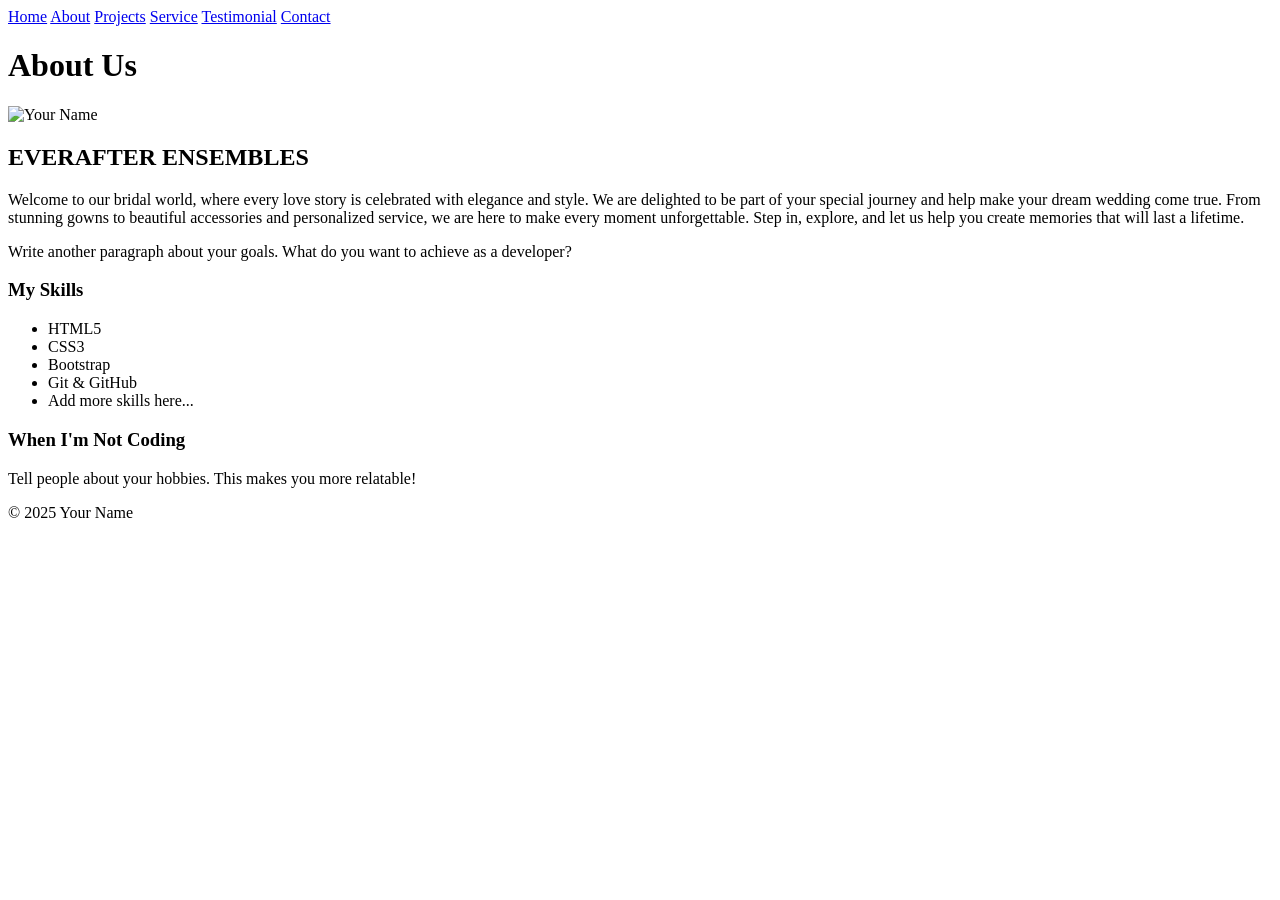
==== about.html @ 8af63aa6 "Updated content" ====
<!DOCTYPE html> 

<html lang="en"> 

<head> 

    <meta charset="UTF-8"> 

    <meta name="viewport" content="width=device-width, initial-scale=1.0"> 

    <title>Page Title</title> 

</head> 

<body> 
    <nav> 

    <a href="index.html">Home</a> 

    <a href="about.html">About</a> 

    <a href="projects.html">Projects</a> 

    <a href="service.html">Service</a>  
    
    <a href="testimonial.html">Testimonial</a>

    <a href="contact.html">Contact</a>

</nav> 

    <header> 

    <h1>About Us</h1> 

</header> 

 

<main> 

    <img src="your-profile-picture.jpg" alt="Your Name" width="200"> 

     

    <h2>EVERAFTER ENSEMBLES</h2> 

     

    <p>Welcome to our bridal world, where every love story is celebrated with elegance and style. We are delighted to be part of your special journey and help make your dream wedding come true. From stunning gowns to beautiful accessories and personalized service, we are here to make every moment unforgettable. Step in, explore, and let us help you create memories that will last a lifetime.</p> 

     

    <p>Write another paragraph about your goals. What do you want to achieve as a developer?</p> 

     

    <h3>My Skills</h3> 

    <ul> 

        <li>HTML5</li> 

        <li>CSS3</li> 

        <li>Bootstrap</li> 

        <li>Git & GitHub</li> 

        <li>Add more skills here...</li> 

    </ul> 

     

    <h3>When I'm Not Coding</h3> 

    <p>Tell people about your hobbies. This makes you more relatable!</p> 

</main> 

 

<footer> 

    <p>&copy; 2025 Your Name</p> 

</footer> <!-- Your content will go here --> 

</body> 

</html>
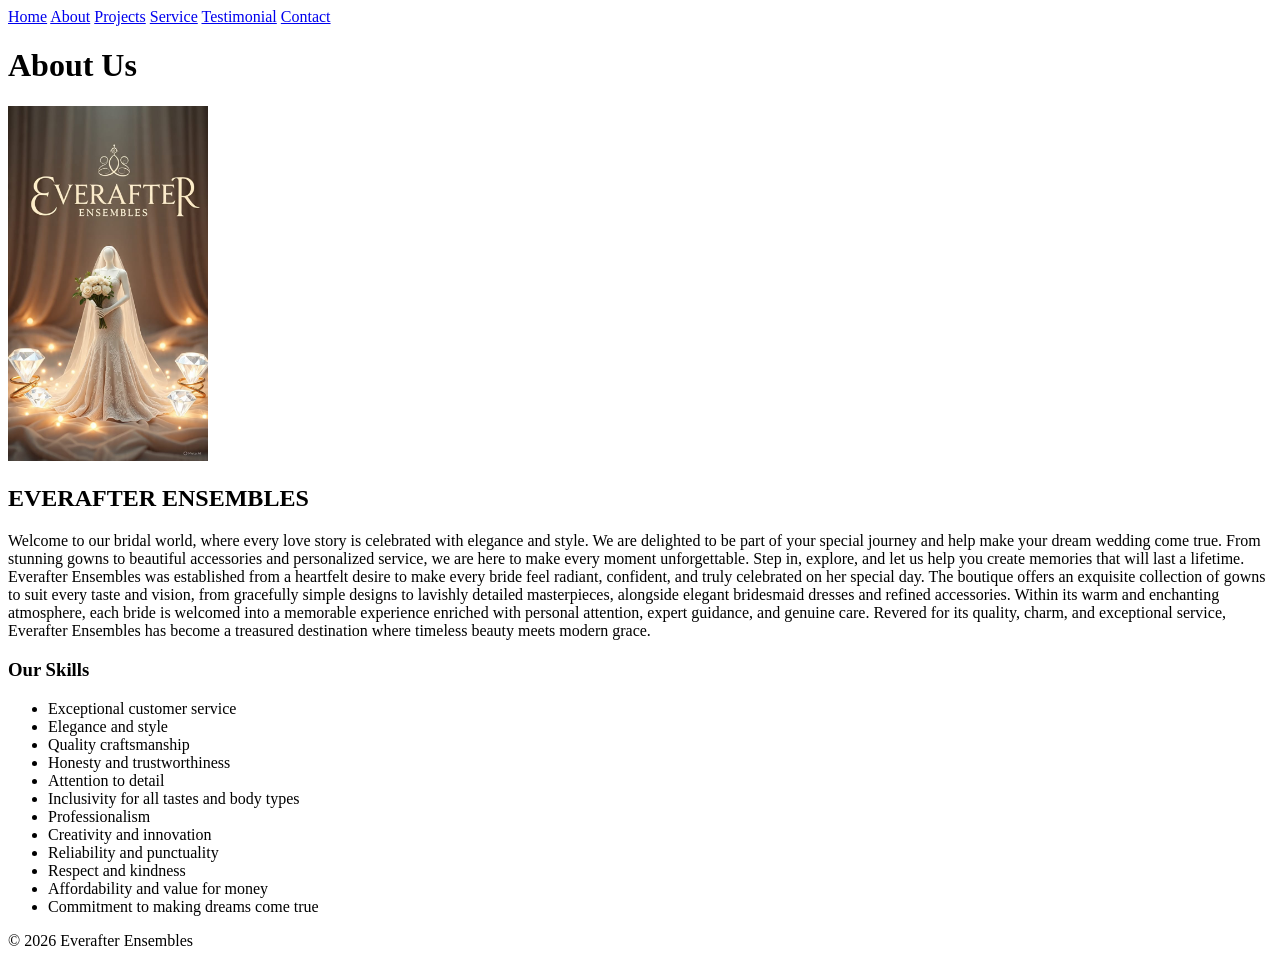
==== commit 2d8c73cd: "Updated content" ====
--- a/about.html
+++ b/about.html
@@ -39,7 +39,7 @@
 
 <main> 
 
-    <img src="your-profile-picture.jpg" alt="Your Name" width="200"> 
+    <img src="profile picture.jpeg" alt="Your Name" width="200"> 
 
      
 
@@ -47,35 +47,47 @@
 
      
 
-    <p>Welcome to our bridal world, where every love story is celebrated with elegance and style. We are delighted to be part of your special journey and help make your dream wedding come true. From stunning gowns to beautiful accessories and personalized service, we are here to make every moment unforgettable. Step in, explore, and let us help you create memories that will last a lifetime.</p> 
+    <p>Welcome to our bridal world, where every love story is celebrated with elegance and style. We are delighted to be part of your special journey and help make your dream wedding come true. From stunning gowns to beautiful accessories and personalized service, we are here to make every moment unforgettable. Step in, explore, and let us help you create memories that will last a lifetime.
+       Everafter Ensembles was established from a heartfelt desire to make every bride feel radiant, confident, and truly celebrated on her special day. The boutique offers an exquisite collection of gowns to suit every taste and vision, from gracefully simple designs to lavishly detailed masterpieces, alongside elegant bridesmaid dresses and refined accessories. Within its warm and enchanting atmosphere, each bride is welcomed into a memorable experience enriched with personal attention, expert guidance, and genuine care. Revered for its quality, charm, and exceptional service, Everafter Ensembles has become a treasured destination where timeless beauty meets modern grace.
+    </p> 
 
      
 
-    <p>Write another paragraph about your goals. What do you want to achieve as a developer?</p> 
-
      
 
-    <h3>My Skills</h3> 
+    <h3>Our Skills</h3> 
 
     <ul> 
 
-        <li>HTML5</li> 
+        <li>Exceptional customer service</li>
 
-        <li>CSS3</li> 
+        <li>Elegance and style</li>
 
-        <li>Bootstrap</li> 
+        <li>Quality craftsmanship</li>
 
-        <li>Git & GitHub</li> 
+        <li>Honesty and trustworthiness</li>
 
-        <li>Add more skills here...</li> 
+        <li>Attention to detail</li>
 
+        <li>Inclusivity for all tastes and body types</li>
+
+        <li>Professionalism</li>
+
+        <li>Creativity and innovation</li>
+
+        <li>Reliability and punctuality</li>
+
+        <li>Respect and kindness</li>
+
+        <li>Affordability and value for money</li>
+        
+        <li>Commitment to making dreams come true</li> 
+
+        
+       
     </ul> 
 
      
-
-    <h3>When I'm Not Coding</h3> 
-
-    <p>Tell people about your hobbies. This makes you more relatable!</p> 
 
 </main> 
 
@@ -83,10 +95,9 @@
 
 <footer> 
 
-    <p>&copy; 2025 Your Name</p> 
+    <p>&copy; 2026 Everafter Ensembles</p> 
 
-</footer> <!-- Your content will go here --> 
-
+</footer>
 </body> 
 
 </html>
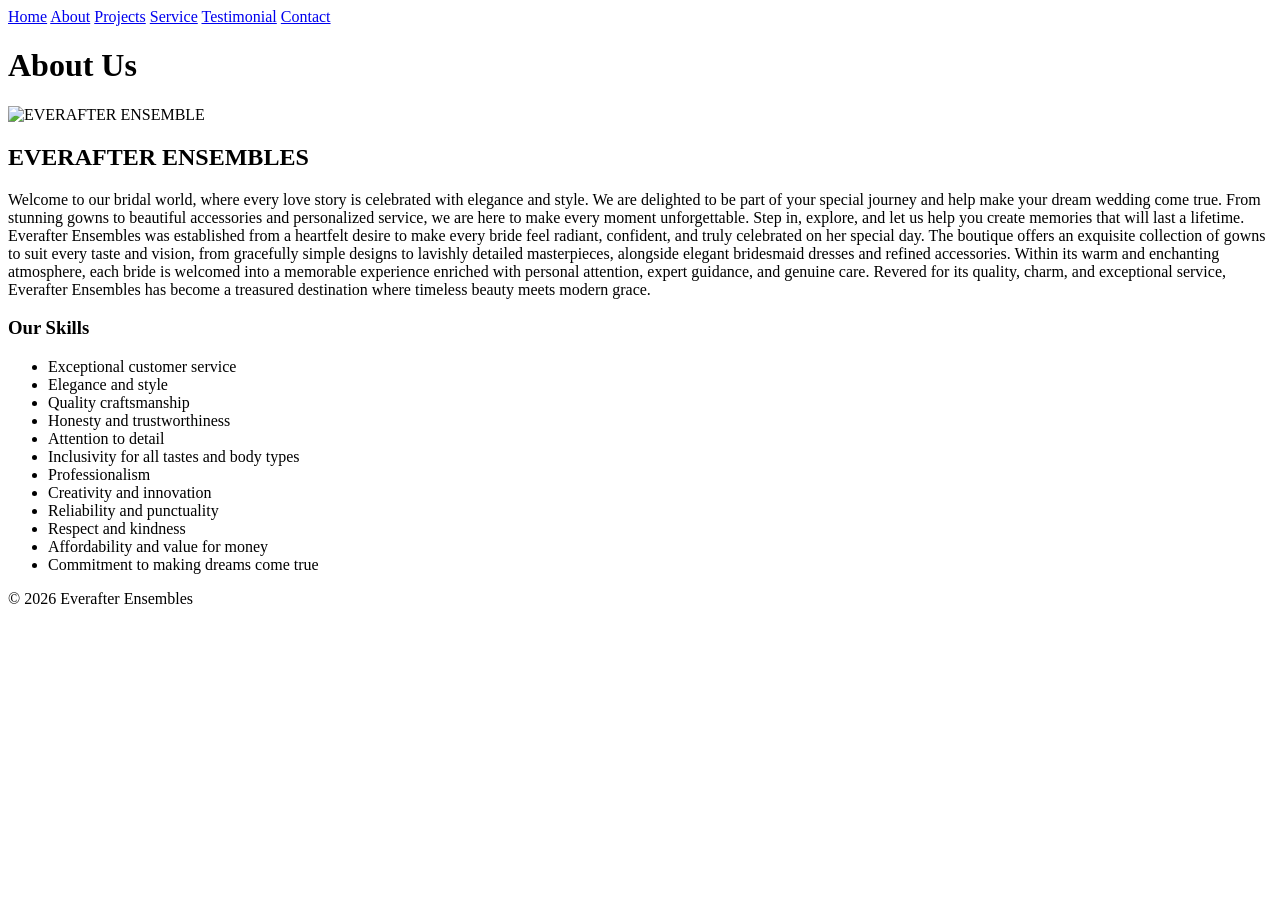
==== commit 6f98b4c3: "Updated content" ====
--- a/about.html
+++ b/about.html
@@ -39,7 +39,7 @@
 
 <main> 
 
-    <img src="profile picture.jpeg" alt="Your Name" width="200"> 
+    <img src="profile picture.jpeg" alt="EVERAFTER ENSEMBLE" width="200"> 
 
      
 
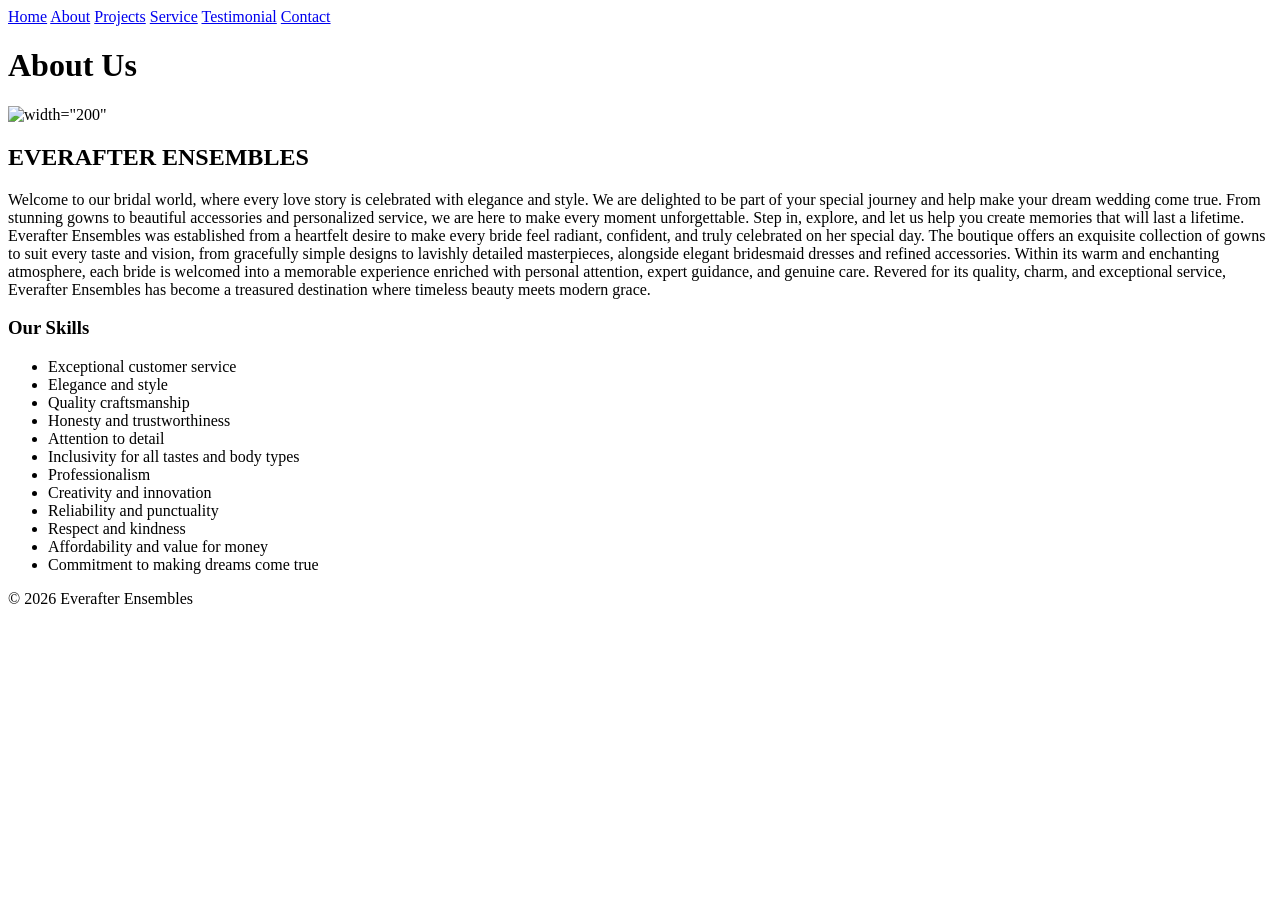
==== commit 57016a37: "Updated content" ====
--- a/about.html
+++ b/about.html
@@ -39,7 +39,7 @@
 
 <main> 
 
-    <img src="profile picture.jpeg" alt="EVERAFTER ENSEMBLE" width="200"> 
+    <img src="profile picture.jpeg" alt= width="200"> 
 
      
 
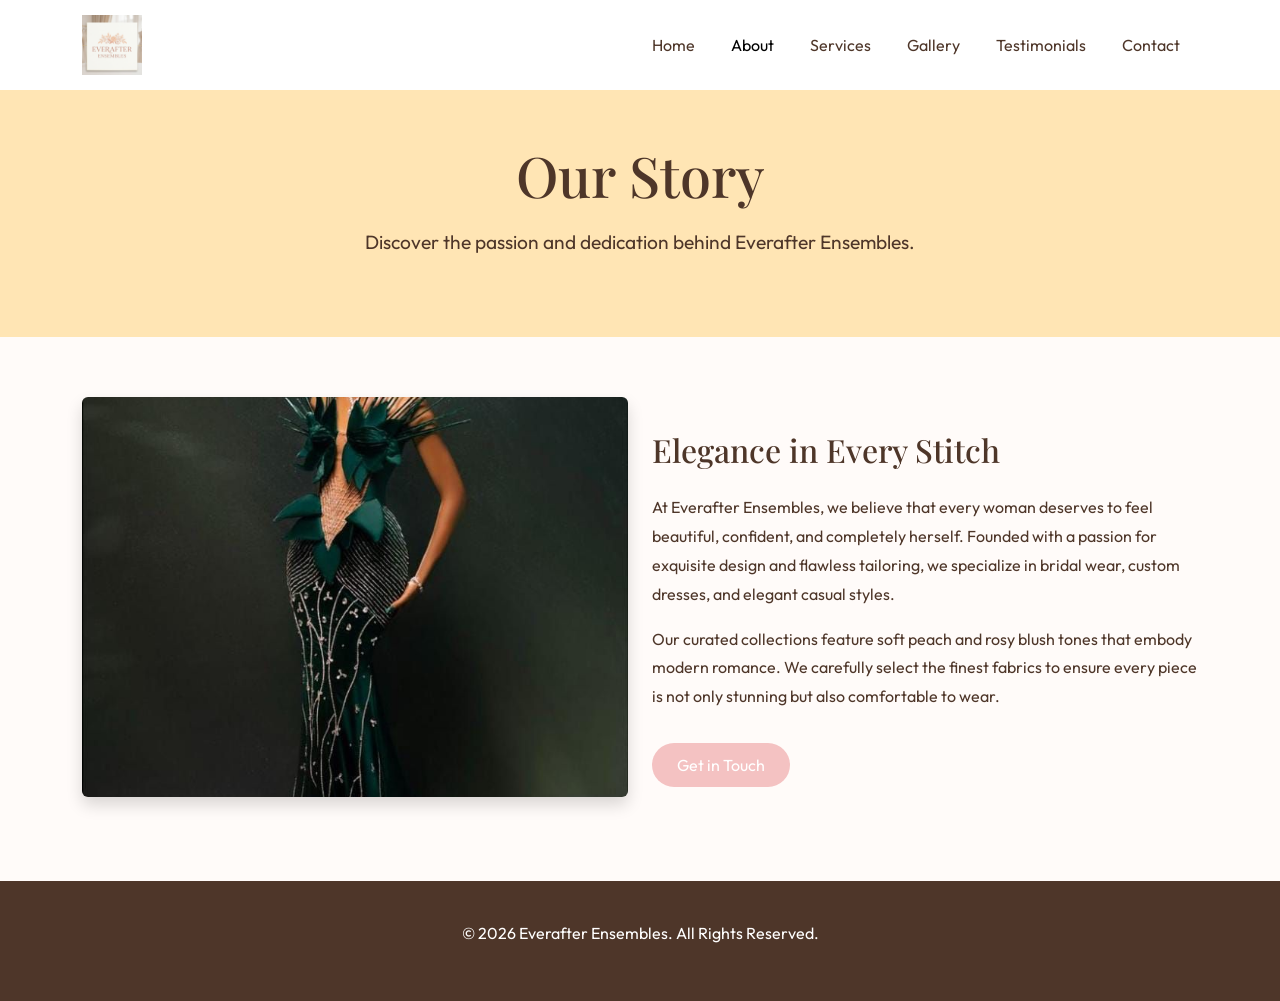
==== commit c59a33d4: "Updated content" ====
--- a/about.html
+++ b/about.html
@@ -1,103 +1,66 @@
-<!DOCTYPE html> 
+<!DOCTYPE html>
+<html lang="en">
+<head>
+    <meta charset="UTF-8">
+    <meta name="viewport" content="width=device-width, initial-scale=1.0">
+    <title>About Us - Everafter Ensembles</title>
+    <link href="https://cdn.jsdelivr.net/npm/bootstrap@5.3.0/dist/css/bootstrap.min.css" rel="stylesheet">
+    <link rel="stylesheet" href="style.css">
+</head>
+<body>
 
-<html lang="en"> 
+    <nav class="navbar navbar-expand-lg main-navigation">
+        <div class="container">
+            <a class="navbar-brand" href="index.html">
+                <img src="image/logo.png" alt="Everafter Ensembles Logo">
+            </a>
+            <button class="navbar-toggler" type="button" data-bs-toggle="collapse" data-bs-target="#navbarNav">
+                <span class="navbar-toggler-icon"></span>
+            </button>
+            <div class="collapse navbar-collapse justify-content-end" id="navbarNav">
+                <ul class="navbar-nav">
+                    <li class="nav-item"><a class="nav-link" href="index.html">Home</a></li>
+                    <li class="nav-item"><a class="nav-link active" href="about.html">About</a></li>
+                    <li class="nav-item"><a class="nav-link" href="services.html">Services</a></li>
+                    <li class="nav-item"><a class="nav-link" href="gallery.html">Gallery</a></li>
+                    <li class="nav-item"><a class="nav-link" href="testimonials.html">Testimonials</a></li>
+                    <li class="nav-item"><a class="nav-link" href="contact.html">Contact</a></li>
+                </ul>
+            </div>
+        </div>
+    </nav>
 
-<head> 
+    <header class="intro-banner fade-in" style="padding: 50px 0;">
+        <div class="container">
+            <h1>Our Story</h1>
+            <p>Discover the passion and dedication behind Everafter Ensembles.</p>
+        </div>
+    </header>
 
-    <meta charset="UTF-8"> 
+    <section class="content-section fade-in">
+        <div class="container">
+            <div class="row align-items-center">
+                <div class="col-md-6 mb-4">
+                    <img src="image/6.jpeg" alt="About Us" class="img-fluid rounded shadow" style="width:100%; height:400px; object-fit:cover;">
+                </div>
+                <div class="col-md-6">
+                    <h2 class="mb-4">Elegance in Every Stitch</h2>
+                    <p style="line-height: 1.8;">At Everafter Ensembles, we believe that every woman deserves to feel beautiful, confident, and completely herself. Founded with a passion for exquisite design and flawless tailoring, we specialize in bridal wear, custom dresses, and elegant casual styles.</p>
+                    <p style="line-height: 1.8;">Our curated collections feature soft peach and rosy blush tones that embody modern romance. We carefully select the finest fabrics to ensure every piece is not only stunning but also comfortable to wear.</p>
+                    <a href="contact.html" class="btn btn-primary-custom mt-3">Get in Touch</a>
+                </div>
+            </div>
+        </div>
+    </section>
 
-    <meta name="viewport" content="width=device-width, initial-scale=1.0"> 
+    <footer class="site-footer">
+        <div class="container">
+            <p>&copy; 2026 Everafter Ensembles. All Rights Reserved.</p>
+        </div>
+    </footer>
 
-    <title>Page Title</title> 
+    <script src="https://cdn.jsdelivr.net/npm/bootstrap@5.3.0/dist/js/bootstrap.bundle.min.js"></script>
+    <script src="script.js"></script>
+</body>
+</html>
 
-</head> 
-
-<body> 
-    <nav> 
-
-    <a href="index.html">Home</a> 
-
-    <a href="about.html">About</a> 
-
-    <a href="projects.html">Projects</a> 
-
-    <a href="service.html">Service</a>  
-    
-    <a href="testimonial.html">Testimonial</a>
-
-    <a href="contact.html">Contact</a>
-
-</nav> 
-
-    <header> 
-
-    <h1>About Us</h1> 
-
-</header> 
-
- 
-
-<main> 
-
-    <img src="profile picture.jpeg" alt= width="200"> 
-
-     
-
-    <h2>EVERAFTER ENSEMBLES</h2> 
-
-     
-
-    <p>Welcome to our bridal world, where every love story is celebrated with elegance and style. We are delighted to be part of your special journey and help make your dream wedding come true. From stunning gowns to beautiful accessories and personalized service, we are here to make every moment unforgettable. Step in, explore, and let us help you create memories that will last a lifetime.
-       Everafter Ensembles was established from a heartfelt desire to make every bride feel radiant, confident, and truly celebrated on her special day. The boutique offers an exquisite collection of gowns to suit every taste and vision, from gracefully simple designs to lavishly detailed masterpieces, alongside elegant bridesmaid dresses and refined accessories. Within its warm and enchanting atmosphere, each bride is welcomed into a memorable experience enriched with personal attention, expert guidance, and genuine care. Revered for its quality, charm, and exceptional service, Everafter Ensembles has become a treasured destination where timeless beauty meets modern grace.
-    </p> 
-
-     
-
-     
-
-    <h3>Our Skills</h3> 
-
-    <ul> 
-
-        <li>Exceptional customer service</li>
-
-        <li>Elegance and style</li>
-
-        <li>Quality craftsmanship</li>
-
-        <li>Honesty and trustworthiness</li>
-
-        <li>Attention to detail</li>
-
-        <li>Inclusivity for all tastes and body types</li>
-
-        <li>Professionalism</li>
-
-        <li>Creativity and innovation</li>
-
-        <li>Reliability and punctuality</li>
-
-        <li>Respect and kindness</li>
-
-        <li>Affordability and value for money</li>
-        
-        <li>Commitment to making dreams come true</li> 
-
-        
-       
-    </ul> 
-
-     
-
-</main> 
-
- 
-
-<footer> 
-
-    <p>&copy; 2026 Everafter Ensembles</p> 
-
-</footer>
-</body> 
-
-</html>
--- a/style.css
+++ b/style.css
@@ -0,0 +1,157 @@
+@import url('https://fonts.googleapis.com/css2?family=Outfit:wght@300;400;600&family=Playfair+Display:ital,wght@0,400;0,600;1,400&display=swap');
+
+body {
+  font-family: 'Outfit', sans-serif;
+  color: #4E3629;
+  background-color: #FFFBF9;
+  margin: 0;
+  padding: 0;
+}
+
+h1, h2, h3, h4, h5, h6 {
+  font-family: 'Playfair Display', serif;
+  color: #4E3629;
+}
+
+
+.main-navigation {
+  background-color: #FFFFFF;
+  border-bottom: 1px solid #FFE5B4;
+  padding: 10px 0;
+}
+.main-navigation .navbar-brand img {
+  height: 60px;
+}
+.main-navigation .nav-link {
+  color: #4E3629;
+  font-weight: 400;
+  margin: 0 10px;
+  transition: all 0.3s ease;
+}
+.main-navigation .nav-link:hover {
+  color: #F4C2C2;
+}
+
+
+.intro-banner {
+  background-color: #FFE5B4;
+  padding: 80px 0;
+  text-align: center;
+}
+.intro-banner h1 {
+  font-size: 3.5rem;
+  margin-bottom: 20px;
+}
+.intro-banner p {
+  font-size: 1.2rem;
+  margin-bottom: 30px;
+  max-width: 600px;
+  margin-left: auto;
+  margin-right: auto;
+}
+
+
+.btn-primary-custom {
+  background-color: #F4C2C2;
+  color: #FFFFFF;
+  border: none;
+  padding: 10px 25px;
+  font-size: 1rem;
+  border-radius: 30px;
+  transition: all 0.3s ease;
+}
+.btn-primary-custom:hover {
+  background-color: #4E3629;
+  color: #FFFFFF;
+}
+
+
+.content-section {
+  padding: 60px 0;
+}
+.section-title {
+  text-align: center;
+  margin-bottom: 40px;
+  font-size: 2.5rem;
+}
+
+
+.feature-card {
+  border: none;
+  background-color: #FFFFFF;
+  box-shadow: 0 4px 15px rgba(0,0,0,0.05);
+  transition: all 0.3s ease;
+  border-radius: 10px;
+  overflow: hidden;
+  margin-bottom: 30px;
+}
+.feature-card:hover {
+  transform: translateY(-8px);
+  box-shadow: 0 12px 30px rgba(0,0,0,0.15);
+}
+.feature-card .image-wrapper {
+  overflow: hidden; 
+}
+.feature-card img {
+  width: 100%;
+  height: 300px;
+  object-fit: cover;
+  transition: transform 0.5s ease;
+}
+.feature-card:hover img {
+  transform: scale(1.08);
+}
+.feature-card .card-body {
+  padding: 20px;
+  text-align: center;
+}
+
+
+.hover-zoom-img {
+  overflow: hidden;
+  border-radius: 8px; 
+}
+.hover-zoom-img img {
+  transition: transform 0.5s ease;
+}
+.hover-zoom-img:hover img {
+  transform: scale(1.08);
+}
+
+
+.site-footer {
+  background-color: #4E3629;
+  color: #FFFFFF;
+  padding: 40px 0;
+  text-align: center;
+}
+.site-footer a {
+  color: #FFE5B4;
+  text-decoration: none;
+}
+.site-footer a:hover {
+  color: #F4C2C2;
+}
+
+
+.star-rating {
+  display: flex;
+  flex-direction: row-reverse;
+  justify-content: flex-end;
+}
+.star-rating input {
+  display: none;
+}
+.star-rating label {
+  font-size: 2rem;
+  color: #ddd;
+  cursor: pointer;
+  transition: color 0.2s;
+  padding-right: 5px;
+}
+.star-rating input:checked ~ label,
+.star-rating label:hover,
+.star-rating label:hover ~ label {
+  color: #F4C2C2;
+}
+
